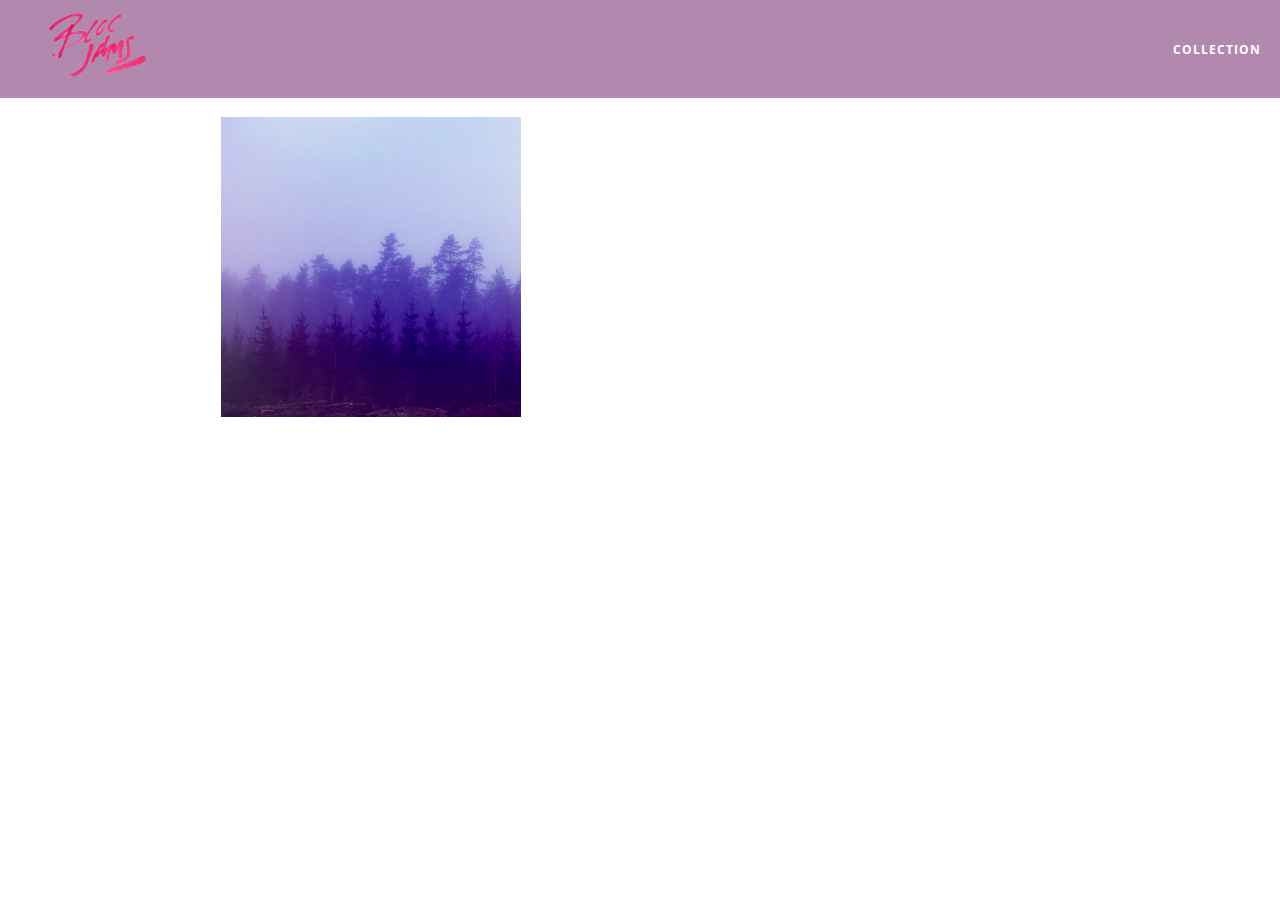
==== album.html @ 3bba83d1 "Checkpoint 6 HTML & CSS: Album View completed" ====
<!DOCTYPE html>
<html>
    <head>
         <title>Bloc Jams</title>
         <meta name="viewport" content="width=device-width, initial-scale=1">
         <link rel="stylesheet" type="text/css" href="http://fonts.googleapis.com/css?family=Open+Sans:400,800,600,700,300">
         <link rel="stylesheet" type="text/css" href="http://code.ionicframework.com/ionicons/2.0.1/css/ionicons.min.css">
         <link rel="stylesheet" type="text/css" href="styles/normalize.css">
         <link rel="stylesheet" type="text/css" href="styles/main.css">
         <link rel="stylesheet" type="text/css" href="styles/album.css">
    </head>
    <body class="album">
        <nav class="navbar"> <!-- nav bar -->
            <a href="index.html"  class="logo">
             <img src="assets/images/bloc_jams_logo.png" alt="bloc jams logo">
            </a>
            <div class="links-container">
             <a href="collection.html" class="navbar-link">collection</a>
            </div>
        </nav>
        
        <main class="album-view container narrow">
            <section class="clearfix">
                <div class="column half">
                    <img src="assets/images/album_covers/01.png"
 class="album-cover-art">
                </div>
                <div class="album-view-details column half">
                    <h2 class="album-view-title">The Colors</h2>
                    <h3 class="album-view-artist">Pablo Pizasso</h3>
                    <h5 class="album-view-release-info">1909 Spanish Records</h5>
                </div>
            </section>
            <table class="album-view-song-list">
                <tr class="album-view-song-item">
                    <td class="song-item-number">1</td>
                    <td class="song-item-title">Blue</td>
                    <td class="song-item-duration">X:XX</td>
                </tr>
                <tr class="album-view-song-item">
                    <td class="song-item-number">2</td>
                    <td class="song-item-title">Red</td>
                    <td class="song-item-duration">X:XX</td>
                </tr>
                <tr class="album-view-song-item">
                    <td class="song-item-number">3</td>
                    <td class="song-item-title">Green</td>
                    <td class="song-item-duration">X:XX</td>
                </tr>
                <tr class="album-view-song-item">
                    <td class="song-item-number">4</td>
                    <td class="song-item-title">Purple</td>
                    <td class="song-item-duration">X:XX</td>
                </tr>
                <tr class="album-view-song-item">
                    <td class="song-item-number">5</td>
                    <td class="song-item-title">Black</td>
                    <td class="song-item-duration">X:XX</td>
                </tr>                
            </table>
        </main>
    </body>
</html>
---- styles/main.css ----
*, *:before, *:after {
    -moz-box-sizing: border-box;
    -webkit-box-sizing: border-box;
    box-sizing: border-box;
}

html {
    height: 100%;
    font-size: 100%;
}

body {
    font-family: 'Open Sans';
    color: white;
    min-height: 100%;
}

.navbar {
    position:relative;
    padding: 0.5rem;
    background-color: rgba(101,18,95,0.5);
    z-index: 1;
}

.navbar .logo {
    position: relative;
    left: 2rem;
    cursor: pointer;
}

.navbar .links-container {
    display: table;
    position: absolute;
    top: 0px;
    right: 0px;
    height: 100px;
    color: white;
    text-decoration: none;
}

.links-container .navbar-link {
    display: table-cell;
    position: relative;
    height: 100%;
    padding-left: 1rem;
    padding-right: 1rem;
    vertical-align: middle;
    color: white;
    font-size: 0.625rem;
    letter-spacing: 0.05rem;
    font-weight: 700;
    text-transform: uppercase;
    text-decoration: none;
    cursor: pointer;
}

.links-container .navbar-link:hover {
    color: rgb(233,50,117);
}

.container {
    margin: 0 auto;
    max-width: 64rem;
}

.container.narrow {
    max-width: 56rem;
}

/*Medium and small screens (640px)*/
@media(min-width: 640px) {
    html { font-size: 112%; }
    
    .column {
    float: left;
    padding-left: 1rem;
    padding-right: 1rem;
    }

    .column.full { width: 100%; }
    .column.two-thirds { width: 66.7%; }
    .column.half { width: 50%; }
    .column.third { width: 33.3%; }
    .column.fourth { width: 25%; }
    .column.flow-opposite { float: right; }
}

/*Large screen (1024px)*/
@media(min-width: 1024px) {
    html { font-size: 120%; }
}

.clearfix:before,
.clearfix:after {
   content: " ";
   display: table;
}

.clearfix:after {
   clear: both;
}
---- styles/album.css ----
body.album {
    background-image: url(../assets/images/blurred_backgrounds/blur_bg_3.jpg);
    background-repeat: no-repeat;
    background-attachment: fixed;
    background-position: center center;
    background-size: cover;
}

.album-cover-art {
    position: relative;
    left: 20%;
    margin-top: 1rem;
    width: 60%;
}

.album-view-details {
    position: relative;
    top: 1.5rem;
    padding: 1rem;
}

.album-view-details .album-view-title {
    font-weight: 300;
    font-size: 2rem;
}

.album-view-details .album-view-artist {
    font-weight: 300;
    font-size: 1.5rem;
}

.album-view-details .album-view-release-info {
    font-weight: 300;
    font-size: 0.75rem;
}

.album-view-song-list {
    width: 90%;
    margin: 1.5rem auto;
    font-weight: 300;
    font-size: 0.75;
    border-collapse: collapse;
}

.album-view-song-item {
    border-bottom: 1px solid rgba(255,255,255,0.5);
}

.song-item-number {
    width: 5%;
}

.song-item-title {
    width: 85%;
}

.song-item-duration {
    width: 5%
}

@media (max-width: 640px) and (min-width: 320px) {
    .album-view-details {
        text-align: center;
    }
    
    .album-view-title {
        margin-top: 0;
    }
}

@media (max-width: 1024px) and (min-width: 320px) {
    .album-view-song-list {
        position:relative;
        top: 1rem;
        width: 80%;
        margin: auto;
    }
}
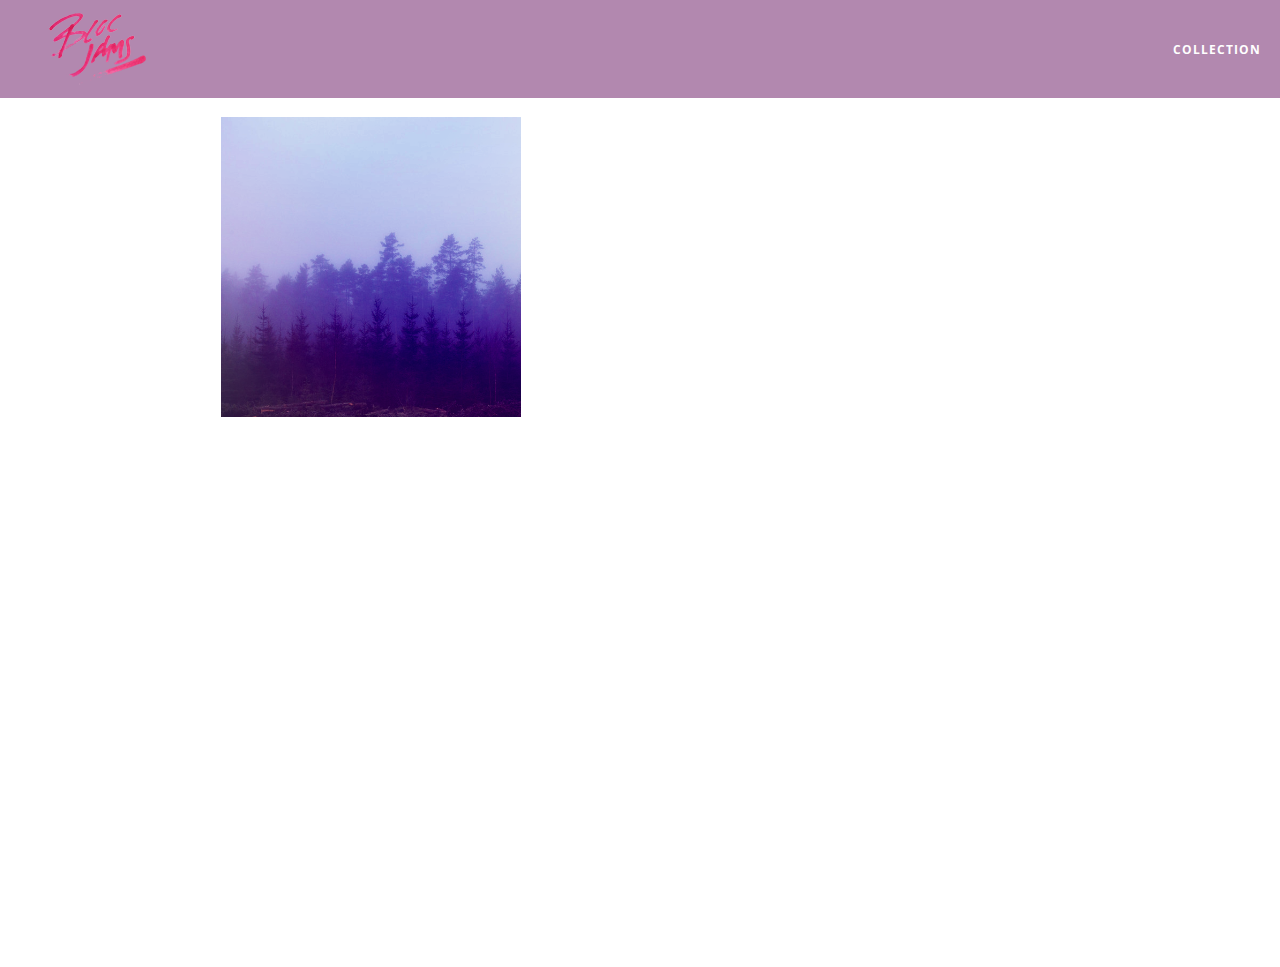
==== commit 468d24de: "Checkpoint 15 HTML & CSS:Music Player completed" ====
--- a/album.html
+++ b/album.html
@@ -8,6 +8,7 @@
          <link rel="stylesheet" type="text/css" href="styles/normalize.css">
          <link rel="stylesheet" type="text/css" href="styles/main.css">
          <link rel="stylesheet" type="text/css" href="styles/album.css">
+        <link rel="stylesheet" type="text/css" href="styles/player_bar.css">
     </head>
     <body class="album">
         <nav class="navbar"> <!-- nav bar -->
@@ -31,33 +32,45 @@
                     <h5 class="album-view-release-info">1909 Spanish Records</h5>
                 </div>
             </section>
-            <table class="album-view-song-list">
-                <tr class="album-view-song-item">
-                    <td class="song-item-number">1</td>
-                    <td class="song-item-title">Blue</td>
-                    <td class="song-item-duration">X:XX</td>
-                </tr>
-                <tr class="album-view-song-item">
-                    <td class="song-item-number">2</td>
-                    <td class="song-item-title">Red</td>
-                    <td class="song-item-duration">X:XX</td>
-                </tr>
-                <tr class="album-view-song-item">
-                    <td class="song-item-number">3</td>
-                    <td class="song-item-title">Green</td>
-                    <td class="song-item-duration">X:XX</td>
-                </tr>
-                <tr class="album-view-song-item">
-                    <td class="song-item-number">4</td>
-                    <td class="song-item-title">Purple</td>
-                    <td class="song-item-duration">X:XX</td>
-                </tr>
-                <tr class="album-view-song-item">
-                    <td class="song-item-number">5</td>
-                    <td class="song-item-title">Black</td>
-                    <td class="song-item-duration">X:XX</td>
-                </tr>                
+            <table class="album-view-song-list">            
             </table>
         </main>
+        
+        <section class="player-bar">
+            <div class="container">
+                <div class="control-group main-controls">
+                    <a class="previous">
+                        <span class="ion-skip-backward"></span>
+                    </a>
+                    <a class="play-pause">
+                        <span class="ion-play"></span>
+                    </a>
+                    <a class="ion-skip-forward">
+                        <span class="ion-skip-forward"></span>
+                    </a>
+                </div>
+                <div class="control-group currently-playing">
+                    <h2 class="song-name">My dumb song</h2>
+                    <div class="seek-control">
+                        <div class="seek-bar">
+                            <div class="fill"></div>
+                            <div class="thumb"></div>
+                        </div>
+                        <div class="current-time">2:30</div>
+                        <div class="total-time">4:45</div>
+                    </div>
+                    <h2 class="artist-song-mobile">My dumb song - Fallout Boy</h2>
+                    <h3 class="artist-name">Fallout Boy</h3>
+                </div>
+                <div class="control-group volume">
+                    <span class="ion-volume icon"></span>
+                    <div class="seek-bar">
+                        <div class="fill"></div>
+                        <div class="thumb"></div>
+                    </div>
+                </div>
+            </div>
+        </section>
+        <script src="scripts/album.js"></script>
     </body>
 </html>--- a/styles/album.css
+++ b/styles/album.css
@@ -4,6 +4,7 @@
     background-attachment: fixed;
     background-position: center center;
     background-size: cover;
+    padding-bottom: 200px;
 }
 
 .album-cover-art {
@@ -43,11 +44,13 @@
 }
 
 .album-view-song-item {
+    height: 3rem;
     border-bottom: 1px solid rgba(255,255,255,0.5);
 }
 
 .song-item-number {
     width: 5%;
+    min-width: 30px;
 }
 
 .song-item-title {
@@ -56,6 +59,27 @@
 
 .song-item-duration {
     width: 5%
+}
+
+.album-song-button {
+    text-align: center;
+    font-size: 14px;
+    background-color: white;
+    color: rgb(210,40,123);
+    border-radius: 50% 50%;
+    display: inline-block;
+    width: 28px;
+    height: 28px;
+}
+
+.album-song-button:hover {
+    cursor: pointer;
+    color: white;
+    background-color: rgb(210,40,123);
+}
+
+.album-song-button span {
+    line-height: 28px;
 }
 
 @media (max-width: 640px) and (min-width: 320px) {
--- a/styles/player_bar.css
+++ b/styles/player_bar.css
@@ -0,0 +1,184 @@
+.player-bar {
+    position:fixed;
+    bottom: 0;
+    left: 0;
+    right: 0;
+    height: 200px;
+    background-color: rgba(255,255,255,0.3);
+    z-index: 100;
+}
+
+.player-bar a {
+    font-size: 1.1rem;
+    vertical-align: middle;
+}
+
+.player-bar a,
+.player bar a:hover {
+    color: white;
+    cursor: pointer;
+    text-decoration: none;
+}
+
+.player-bar .container {
+    display: table;
+    padding: 0;
+    width: 90%;
+    min-height: 100%;
+}
+
+.player-bar .control-group {
+    display: table-cell;
+    vertical-align: middle;
+}
+
+.player-bar .main-controls {
+    width: 25%;
+    text-align: left;
+    padding-right: 1rem;
+}
+
+.player-bar .main-controls .previous {
+    margin-right: 16.5%
+}
+
+.player-bar .main-controls .play-pause {
+    margin-right: 15%;
+    font-size: 1.6rem;
+}
+
+.player-bar .currently-playing {
+    width: 50%;
+    text-align: center;
+    position: relative;
+}
+
+.player-bar .currently-playing .song-name,
+.player-bar .curently-playing .artist-name,
+.player-bar .currently-playing. artist-song-mobile {
+    text-align: center;
+    font-size: 0.75rem;
+    margin: 0;
+    position: absolute;
+    width: 100%;
+    font-weight: 300;
+}
+
+.player-bar .currently-playing .song-name,
+.player-bar .currently-playing .artist-song-mobile {
+    top: 1.1rem;
+}
+
+.player-bar .currently-playing .artist-name {
+    bottom: 1.1rem;
+}
+
+.player-bar .currently-playing .artist-song-mobile {
+    display: none;
+}
+
+.seek-control {
+    position: relative;
+    font-size: 0.8rem;
+}
+
+.seek-control .current-time {
+    position: absolute;
+    top: 0.5rem;
+}
+
+.seek-control .total-time {
+    position: absolute;
+    right: 0;
+    top: 0.5rem;
+}
+
+.seek-bar {
+    height: 0.25;
+    background-color: rgba(255,255,255,0.3);
+    border-radius: 2px;
+    position: relative;
+    cursor: pointer;
+}
+
+.seek-bar .fill {
+    background-color: white;
+    width: 36%;
+    height: 0.25rem;
+    border-radius: 2px;
+}
+
+.seek-bar .thumb {
+    position: aboslute;
+    height: 0.5rem;
+    width: 0.5rem;
+    background-color: white;
+    left: 36%;
+    top 50%;
+    margin-left: -0.25rem;
+    margin-top: -0.25rem;
+    border-radius: 50%;
+    cursor: pointer;
+    -webkit-transition: all 100ms ease-in-out;
+        -moz-transition: all 100ms ease-in-out;
+        transition: all 100ms ease-in-out;
+}
+
+.seek-bar:hover .thumb {
+    width: 1.1rem;
+    height: 1.1rem;
+    margin-top: -0.5rem;
+    margin-left: -0.5rem;
+}
+
+.player-bar .volume {
+    width: 25%;
+    text-align: right;
+}
+
+.player-bar .volume .icon {
+    font-size: 1.1rem;
+    display: inline-block;
+    vertical-align: middle;
+}
+
+.player-bar .volume .seek-bar {
+    display: inline-block;
+    width: 5.75rem;
+    vertical-align: middle;
+}
+
+@media (max-width: 640px) {
+    .player-bar {
+        padding: 1rem;
+        background-color: rbga(0,0,0,0.6);
+    }
+    
+    .player-bar .main-controls,
+    .player-bar .currently-playing,
+    .player-bar .volume {
+        display: block;
+        margin: 0 auto;
+        padding: 0;
+        width: 100%;
+        text-align: center;
+    }
+    
+    .player-bar .main-controls,
+    .player-bar .volume {
+        min-height: 3.5rem;
+    }
+    
+    .player-bar .currently-playing {
+        min-height: 2.5rem;
+    }
+    
+    .player-bar .artist-name,
+    .player-bar .song-name {
+        display: none;
+    }
+    
+    .player-bar .currently-player .artist-song-mobile {
+        display: block;
+    }
+}